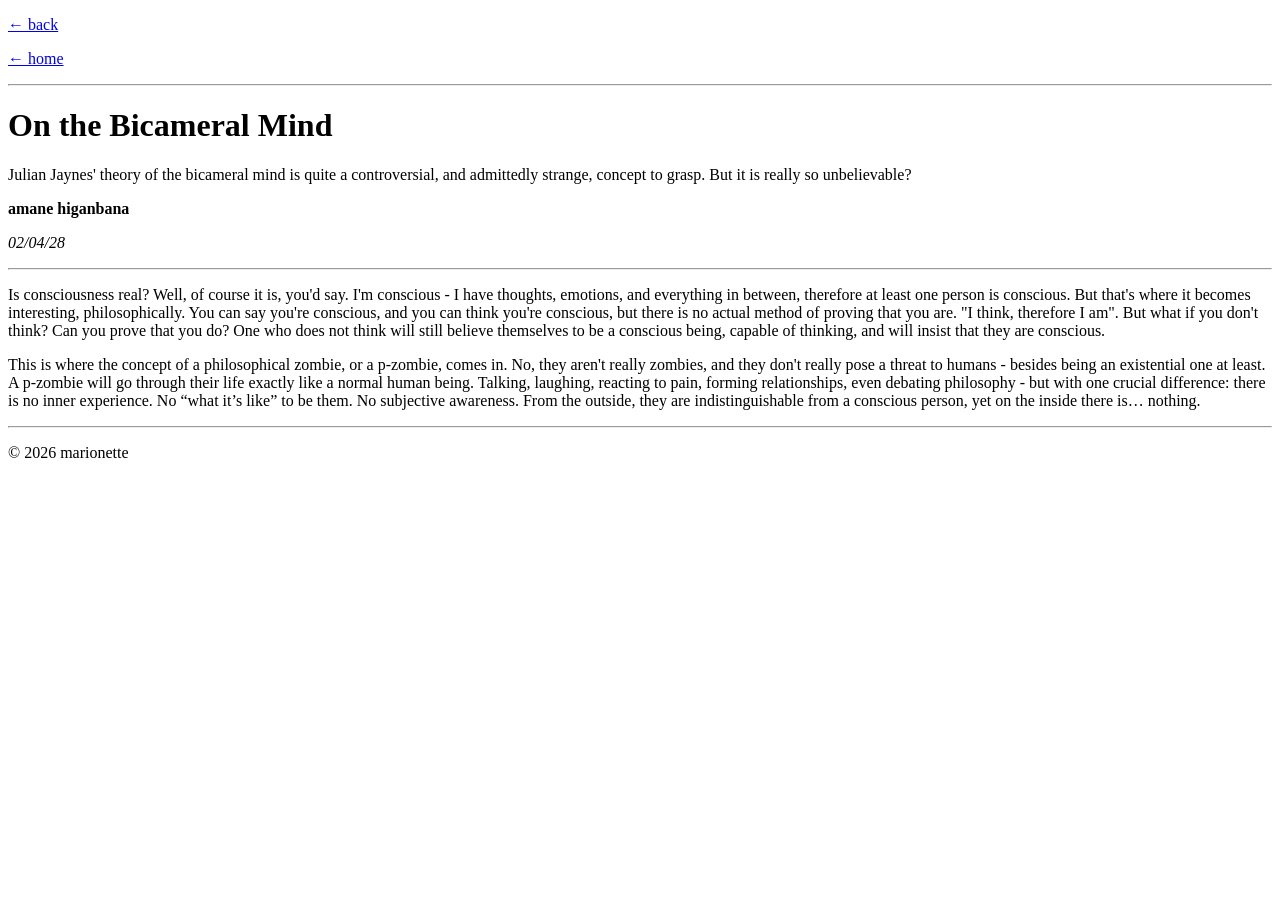
==== article1.html @ d9f22715 "Add files via upload" ====
<!DOCTYPE html>
<html lang="en">
<head>
    <meta charset="UTF-8">
    <title>On the Bicameral Mind</title>
</head>
<body>

    <!-- Navigation -->
    <p><a href="articles.html">← back</a></p>
    <p><a href="index.html">← home</a></p>

    <hr>

    <!-- Article Header -->
    <h1>On the Bicameral Mind</h1>
    <p>Julian Jaynes' theory of the bicameral mind is quite a controversial, and admittedly strange, concept to grasp. But it is really so unbelievable?</p>
    <p><strong>amane higanbana</strong></p>
    <p><em>02/04/28</em></p>

    <hr>

    <!-- Article Content -->
    <p>
      Is consciousness real? Well, of course it is, you'd say. I'm conscious - I have thoughts, emotions, and everything in between, therefore at least one person is conscious. But that's where it becomes interesting, philosophically. You can say you're conscious, and you can think you're conscious, but there is no actual method of proving that you are. "I think, therefore I am". But what if you don't think? Can you prove that you do? One who does not think will still believe themselves to be a conscious being, capable of thinking, and will insist that they are conscious. </p>
    <p>
      This is where the concept of a philosophical zombie, or a p-zombie, comes in. No, they aren't really zombies, and they don't really pose a threat to humans - besides being an existential one at least. A p-zombie will go through their life exactly like a normal human being. Talking, laughing, reacting to pain, forming relationships, even debating philosophy - but with one crucial difference: there is no inner experience. No “what it’s like” to be them. No subjective awareness. From the outside, they are indistinguishable from a conscious person, yet on the inside there is… nothing. </p>
      
    <hr>

    <!-- Footer -->
    <p>© 2026 marionette</p>

</body>
</html>
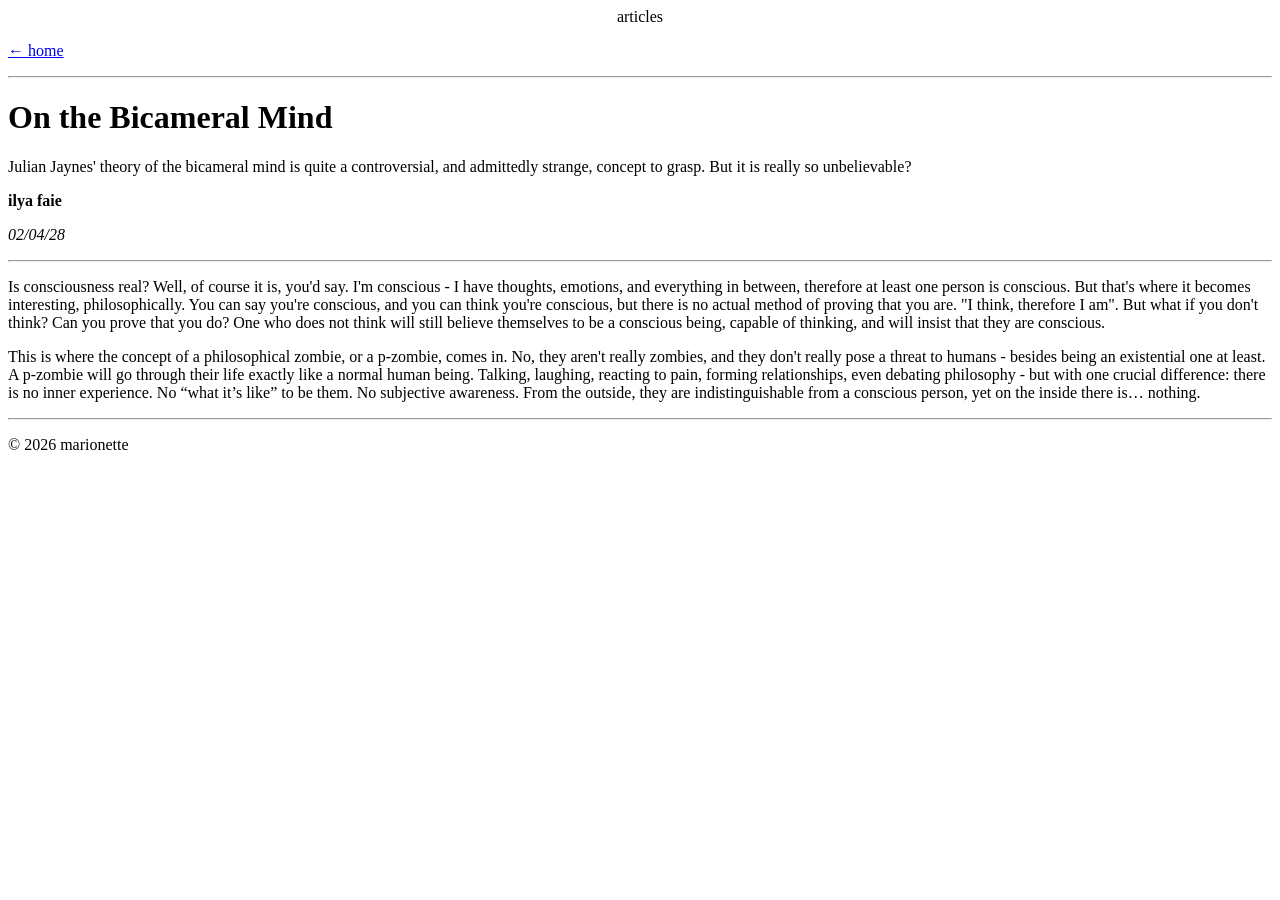
==== commit 300305a6: "Update article1.html" ====
--- a/article1.html
+++ b/article1.html
@@ -7,7 +7,7 @@
 <body>
 
     <!-- Navigation -->
-    <p><a href="articles.html">← back</a></p>
+    <center>articles</center>
     <p><a href="index.html">← home</a></p>
 
     <hr>
@@ -15,7 +15,7 @@
     <!-- Article Header -->
     <h1>On the Bicameral Mind</h1>
     <p>Julian Jaynes' theory of the bicameral mind is quite a controversial, and admittedly strange, concept to grasp. But it is really so unbelievable?</p>
-    <p><strong>amane higanbana</strong></p>
+    <p><strong>ilya faie</strong></p>
     <p><em>02/04/28</em></p>
 
     <hr>
@@ -32,4 +32,4 @@
     <p>© 2026 marionette</p>
 
 </body>
-</html>+</html>
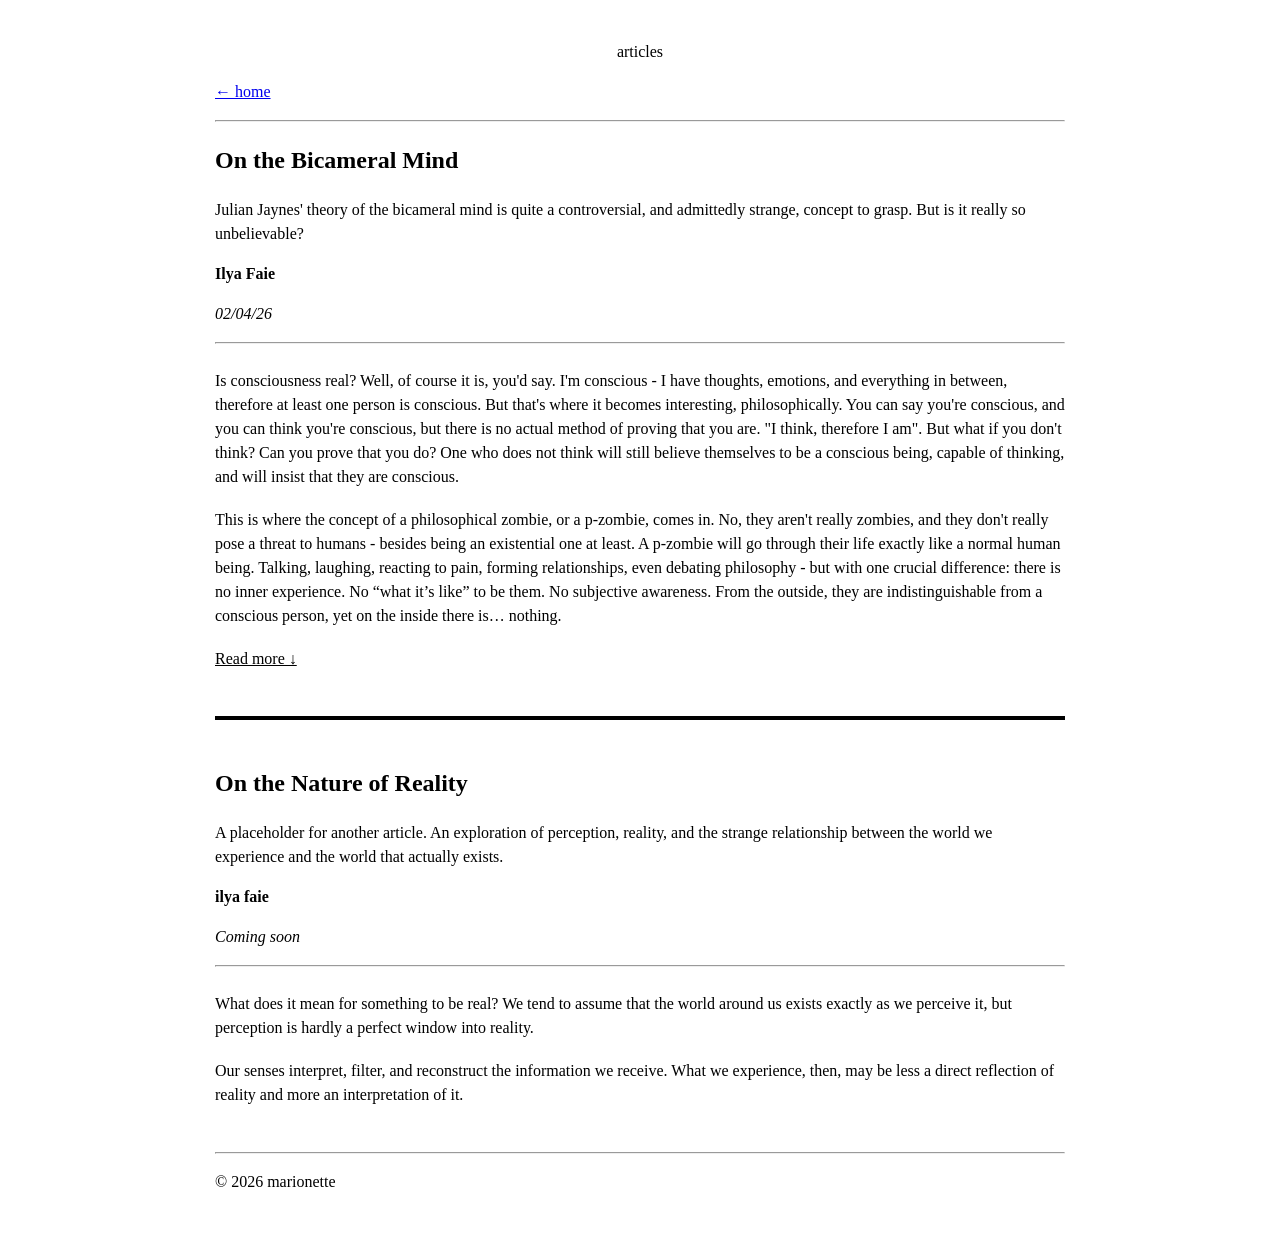
==== commit 0ef65132: "Update article1.html" ====
--- a/article1.html
+++ b/article1.html
@@ -1,9 +1,56 @@
+
 <!DOCTYPE html>
 <html lang="en">
 <head>
     <meta charset="UTF-8">
-    <title>On the Bicameral Mind</title>
+    <meta name="viewport" content="width=device-width, initial-scale=1.0">
+    <title>Articles</title>
+
+    <style>
+        body {
+            max-width: 850px;
+            margin: 40px auto;
+            padding: 0 35px;
+            line-height: 1.5;
+        }
+
+        article {
+            margin-bottom: 45px;
+        }
+
+        .article-content {
+            margin-top: 25px;
+        }
+
+        .article-content p {
+            margin-bottom: 1.2em;
+        }
+
+        .read-more {
+            cursor: pointer;
+            text-decoration: underline;
+            background: none;
+            border: none;
+            padding: 0;
+            font: inherit;
+            color: inherit;
+        }
+
+        .article-separator {
+            border: none;
+            border-top: 4px solid;
+            margin: 45px 0;
+        }
+
+        @media (max-width: 600px) {
+            body {
+                padding: 0 20px;
+                margin: 25px auto;
+            }
+        }
+    </style>
 </head>
+
 <body>
 
     <!-- Navigation -->
@@ -12,24 +59,128 @@
 
     <hr>
 
-    <!-- Article Header -->
-    <h1>On the Bicameral Mind</h1>
-    <p>Julian Jaynes' theory of the bicameral mind is quite a controversial, and admittedly strange, concept to grasp. But it is really so unbelievable?</p>
-    <p><strong>ilya faie</strong></p>
-    <p><em>02/04/28</em></p>
+    <!-- Article One -->
+    <article>
+        <h1>On the Bicameral Mind</h1>
 
-    <hr>
+        <p>
+            Julian Jaynes' theory of the bicameral mind is quite a
+            controversial, and admittedly strange, concept to grasp.
+            But is it really so unbelievable?
+        </p>
 
-    <!-- Article Content -->
-    <p>
-      Is consciousness real? Well, of course it is, you'd say. I'm conscious - I have thoughts, emotions, and everything in between, therefore at least one person is conscious. But that's where it becomes interesting, philosophically. You can say you're conscious, and you can think you're conscious, but there is no actual method of proving that you are. "I think, therefore I am". But what if you don't think? Can you prove that you do? One who does not think will still believe themselves to be a conscious being, capable of thinking, and will insist that they are conscious. </p>
-    <p>
-      This is where the concept of a philosophical zombie, or a p-zombie, comes in. No, they aren't really zombies, and they don't really pose a threat to humans - besides being an existential one at least. A p-zombie will go through their life exactly like a normal human being. Talking, laughing, reacting to pain, forming relationships, even debating philosophy - but with one crucial difference: there is no inner experience. No “what it’s like” to be them. No subjective awareness. From the outside, they are indistinguishable from a conscious person, yet on the inside there is… nothing. </p>
-      
+        <p><strong>Ilya Faie</strong></p>
+        <p><em>02/04/26</em></p>
+
+        <hr>
+
+        <div class="article-content">
+            <p>
+                Is consciousness real? Well, of course it is, you'd say.
+                I'm conscious - I have thoughts, emotions, and everything
+                in between, therefore at least one person is conscious.
+                But that's where it becomes interesting, philosophically.
+                You can say you're conscious, and you can think you're
+                conscious, but there is no actual method of proving that
+                you are. "I think, therefore I am". But what if you don't
+                think? Can you prove that you do? One who does not think
+                will still believe themselves to be a conscious being,
+                capable of thinking, and will insist that they are conscious.
+            </p>
+
+            <p>
+                This is where the concept of a philosophical zombie,
+                or a p-zombie, comes in. No, they aren't really zombies,
+                and they don't really pose a threat to humans - besides
+                being an existential one at least. A p-zombie will go
+                through their life exactly like a normal human being.
+                Talking, laughing, reacting to pain, forming relationships,
+                even debating philosophy - but with one crucial difference:
+                there is no inner experience. No “what it’s like” to be
+                them. No subjective awareness. From the outside, they are
+                indistinguishable from a conscious person, yet on the
+                inside there is… nothing.
+            </p>
+
+            <!-- Hidden continuation -->
+            <div id="article-one-more" hidden>
+                <p>
+                    This raises a rather uncomfortable question:
+                    if consciousness cannot be observed directly,
+                    how can we ever know that it exists in anyone
+                    other than ourselves?
+                </p>
+
+                <p>
+                    And perhaps more importantly, what would it mean
+                    if the experience we call consciousness is not
+                    something humans have always possessed?
+                </p>
+
+                <p>
+                    This is where Julian Jaynes' theory becomes
+                    particularly interesting...
+                </p>
+            </div>
+
+            <button class="read-more"
+                    onclick="toggleArticle('article-one-more', this)">
+                Read more ↓
+            </button>
+        </div>
+    </article>
+
+    <!-- Separator -->
+    <hr class="article-separator">
+
+    <!-- Article Two (Placeholder) -->
+    <article>
+        <h1>On the Nature of Reality</h1>
+
+        <p>
+            A placeholder for another article. An exploration of
+            perception, reality, and the strange relationship between
+            the world we experience and the world that actually exists.
+        </p>
+
+        <p><strong>ilya faie</strong></p>
+        <p><em>Coming soon</em></p>
+
+        <hr>
+
+        <div class="article-content">
+            <p>
+                What does it mean for something to be real? We tend
+                to assume that the world around us exists exactly as
+                we perceive it, but perception is hardly a perfect
+                window into reality.
+            </p>
+
+            <p>
+                Our senses interpret, filter, and reconstruct the
+                information we receive. What we experience, then,
+                may be less a direct reflection of reality and more
+                an interpretation of it.
+            </p>
+        </div>
+    </article>
+
     <hr>
 
     <!-- Footer -->
     <p>© 2026 marionette</p>
 
+    <script>
+        function toggleArticle(id, button) {
+            const content = document.getElementById(id);
+
+            content.hidden = !content.hidden;
+
+            button.textContent = content.hidden
+                ? "Read more ↓"
+                : "Read less ↑";
+        }
+    </script>
+
 </body>
 </html>
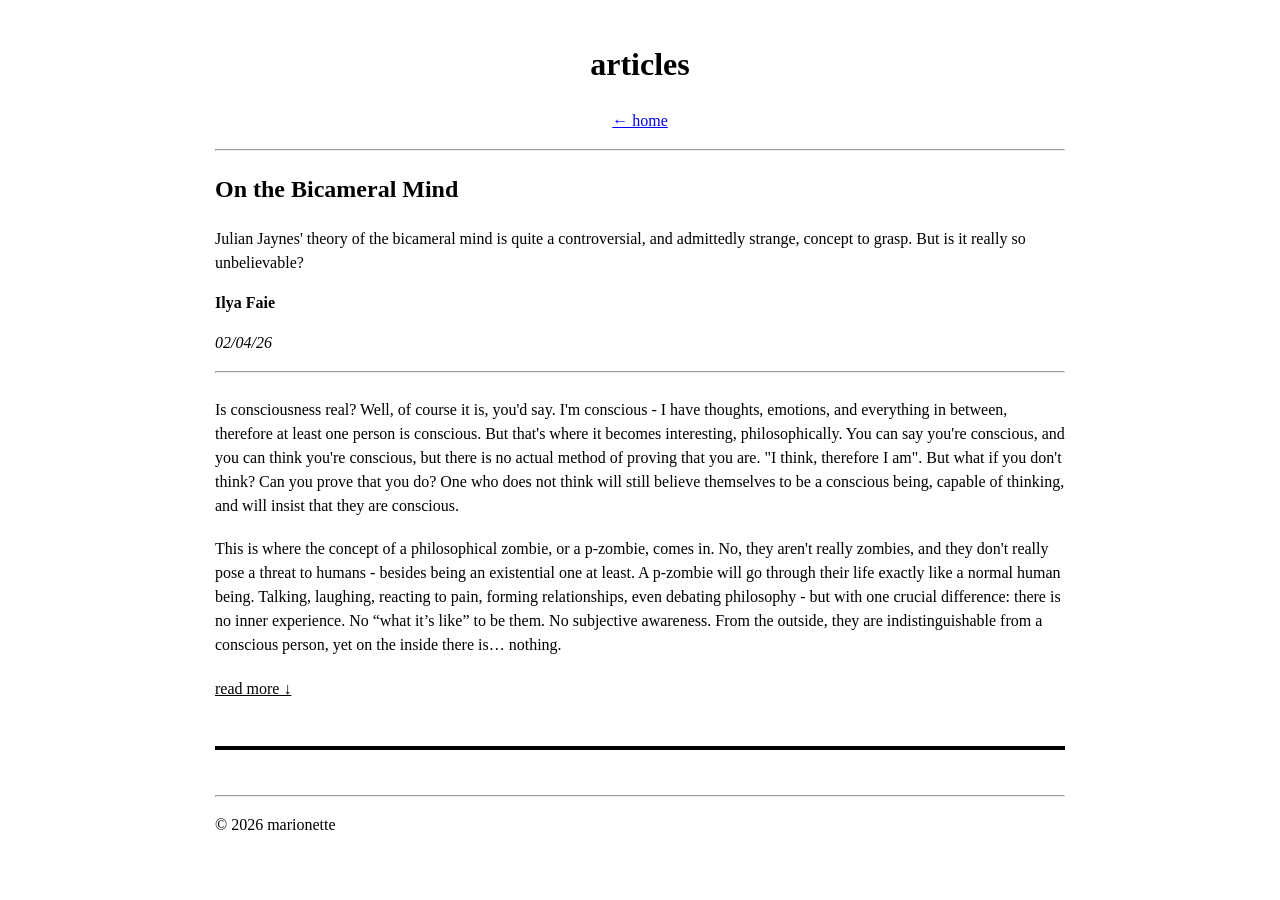
==== commit bfd5c2cf: "Update article1.html" ====
--- a/article1.html
+++ b/article1.html
@@ -4,7 +4,7 @@
 <head>
     <meta charset="UTF-8">
     <meta name="viewport" content="width=device-width, initial-scale=1.0">
-    <title>Articles</title>
+    <title>articles</title>
 
     <style>
         body {
@@ -54,8 +54,8 @@
 <body>
 
     <!-- Navigation -->
-    <center>articles</center>
-    <p><a href="index.html">← home</a></p>
+    <center><h1>articles</h1></center>
+    <center><p><a href="index.html">← home</a></p></center>
 
     <hr>
 
@@ -125,45 +125,13 @@
 
             <button class="read-more"
                     onclick="toggleArticle('article-one-more', this)">
-                Read more ↓
+                read more ↓
             </button>
         </div>
     </article>
 
     <!-- Separator -->
     <hr class="article-separator">
-
-    <!-- Article Two (Placeholder) -->
-    <article>
-        <h1>On the Nature of Reality</h1>
-
-        <p>
-            A placeholder for another article. An exploration of
-            perception, reality, and the strange relationship between
-            the world we experience and the world that actually exists.
-        </p>
-
-        <p><strong>ilya faie</strong></p>
-        <p><em>Coming soon</em></p>
-
-        <hr>
-
-        <div class="article-content">
-            <p>
-                What does it mean for something to be real? We tend
-                to assume that the world around us exists exactly as
-                we perceive it, but perception is hardly a perfect
-                window into reality.
-            </p>
-
-            <p>
-                Our senses interpret, filter, and reconstruct the
-                information we receive. What we experience, then,
-                may be less a direct reflection of reality and more
-                an interpretation of it.
-            </p>
-        </div>
-    </article>
 
     <hr>
 
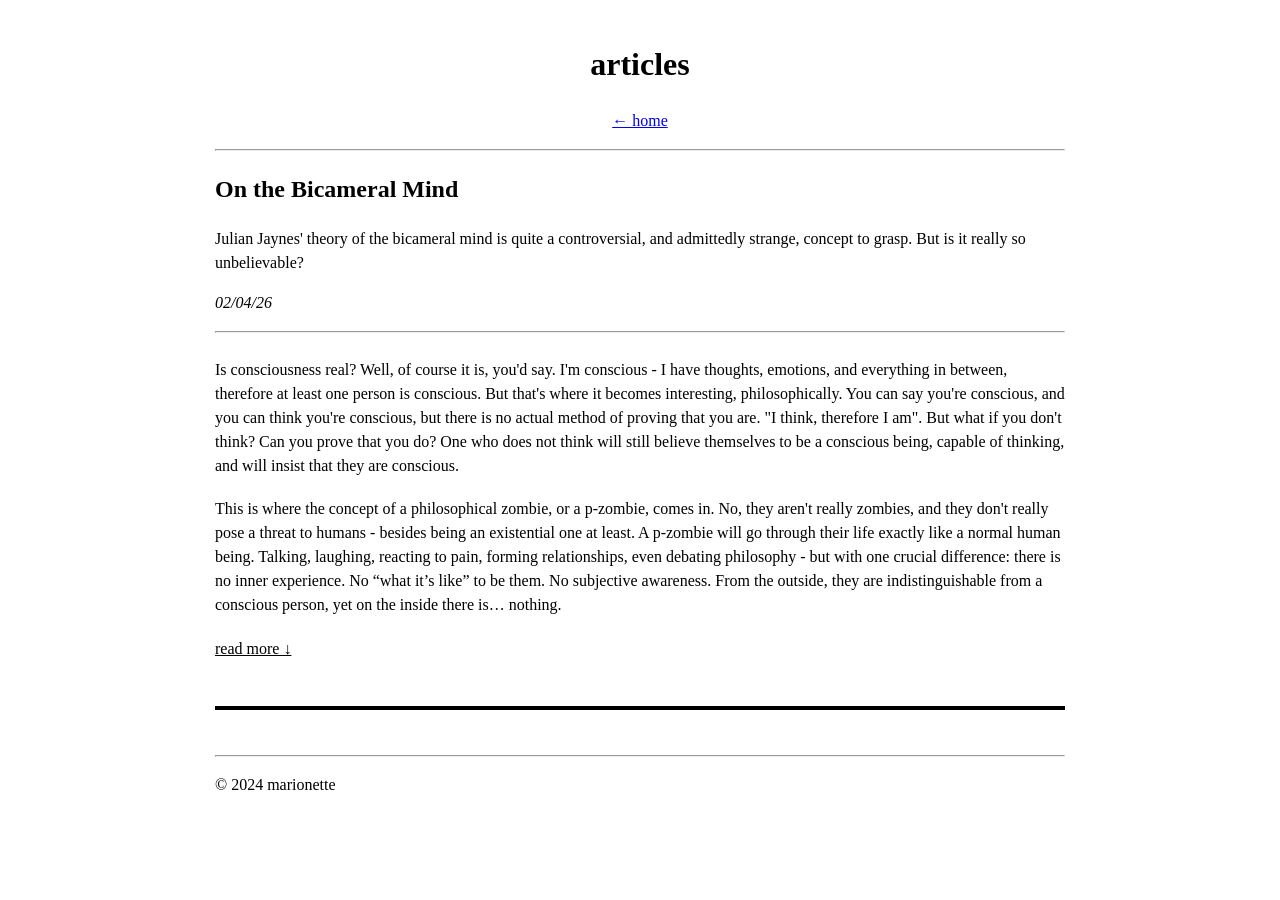
==== commit d6612910: "Update article1.html" ====
--- a/article1.html
+++ b/article1.html
@@ -68,8 +68,6 @@
             controversial, and admittedly strange, concept to grasp.
             But is it really so unbelievable?
         </p>
-
-        <p><strong>Ilya Faie</strong></p>
         <p><em>02/04/26</em></p>
 
         <hr>
@@ -136,7 +134,7 @@
     <hr>
 
     <!-- Footer -->
-    <p>© 2026 marionette</p>
+    <p>© 2024 marionette</p>
 
     <script>
         function toggleArticle(id, button) {
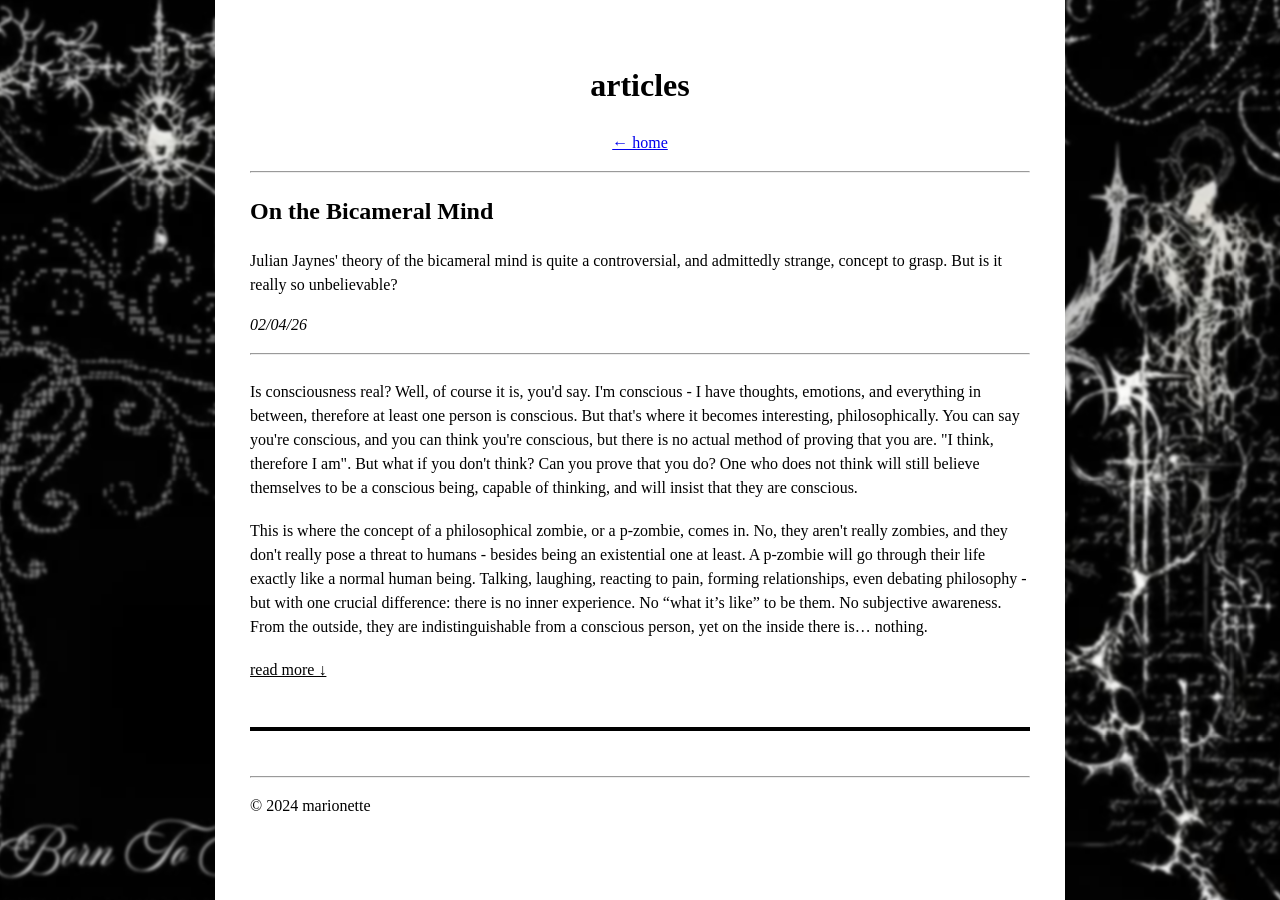
==== commit f78da17a: "Update article1.html" ====
--- a/article1.html
+++ b/article1.html
@@ -1,4 +1,3 @@
-
 <!DOCTYPE html>
 <html lang="en">
 <head>
@@ -8,10 +7,35 @@
 
     <style>
         body {
+            margin: 0;
+            padding: 0;
+            line-height: 1.5;
+            position: relative;
+        }
+
+        body::before {
+            content: "";
+            position: fixed;
+            top: 0;
+            left: 0;
+            width: 100vw;
+            height: 100vh;
+            background-image: url('cybersigilangel.jpg');
+            background-size: cover;
+            background-position: center;
+            background-repeat: no-repeat;
+            filter: blur(1.5px);
+            transform: scale(1.05);
+            z-index: -1;
+        }
+
+        .container {
             max-width: 850px;
-            margin: 40px auto;
-            padding: 0 35px;
-            line-height: 1.5;
+            min-height: 100vh;
+            margin: 0 auto;
+            padding: 40px 35px;
+            background-color: white;
+            box-sizing: border-box;
         }
 
         article {
@@ -43,98 +67,98 @@
         }
 
         @media (max-width: 600px) {
-            body {
-                padding: 0 20px;
-                margin: 25px auto;
+            .container {
+                padding: 25px 20px;
             }
         }
     </style>
 </head>
 
 <body>
-
-    <!-- Navigation -->
-    <center><h1>articles</h1></center>
-    <center><p><a href="index.html">← home</a></p></center>
-
-    <hr>
-
-    <!-- Article One -->
-    <article>
-        <h1>On the Bicameral Mind</h1>
-
-        <p>
-            Julian Jaynes' theory of the bicameral mind is quite a
-            controversial, and admittedly strange, concept to grasp.
-            But is it really so unbelievable?
-        </p>
-        <p><em>02/04/26</em></p>
+    <div class="container">
+        <!-- Navigation -->
+        <center><h1>articles</h1></center>
+        <center><p><a href="index.html">← home</a></p></center>
 
         <hr>
 
-        <div class="article-content">
-            <p>
-                Is consciousness real? Well, of course it is, you'd say.
-                I'm conscious - I have thoughts, emotions, and everything
-                in between, therefore at least one person is conscious.
-                But that's where it becomes interesting, philosophically.
-                You can say you're conscious, and you can think you're
-                conscious, but there is no actual method of proving that
-                you are. "I think, therefore I am". But what if you don't
-                think? Can you prove that you do? One who does not think
-                will still believe themselves to be a conscious being,
-                capable of thinking, and will insist that they are conscious.
-            </p>
+        <!-- Article One -->
+        <article>
+            <h1>On the Bicameral Mind</h1>
 
             <p>
-                This is where the concept of a philosophical zombie,
-                or a p-zombie, comes in. No, they aren't really zombies,
-                and they don't really pose a threat to humans - besides
-                being an existential one at least. A p-zombie will go
-                through their life exactly like a normal human being.
-                Talking, laughing, reacting to pain, forming relationships,
-                even debating philosophy - but with one crucial difference:
-                there is no inner experience. No “what it’s like” to be
-                them. No subjective awareness. From the outside, they are
-                indistinguishable from a conscious person, yet on the
-                inside there is… nothing.
+                Julian Jaynes' theory of the bicameral mind is quite a
+                controversial, and admittedly strange, concept to grasp.
+                But is it really so unbelievable?
             </p>
+            <p><em>02/04/26</em></p>
 
-            <!-- Hidden continuation -->
-            <div id="article-one-more" hidden>
+            <hr>
+
+            <div class="article-content">
                 <p>
-                    This raises a rather uncomfortable question:
-                    if consciousness cannot be observed directly,
-                    how can we ever know that it exists in anyone
-                    other than ourselves?
+                    Is consciousness real? Well, of course it is, you'd say.
+                    I'm conscious - I have thoughts, emotions, and everything
+                    in between, therefore at least one person is conscious.
+                    But that's where it becomes interesting, philosophically.
+                    You can say you're conscious, and you can think you're
+                    conscious, but there is no actual method of proving that
+                    you are. "I think, therefore I am". But what if you don't
+                    think? Can you prove that you do? One who does not think
+                    will still believe themselves to be a conscious being,
+                    capable of thinking, and will insist that they are conscious.
                 </p>
 
                 <p>
-                    And perhaps more importantly, what would it mean
-                    if the experience we call consciousness is not
-                    something humans have always possessed?
+                    This is where the concept of a philosophical zombie,
+                    or a p-zombie, comes in. No, they aren't really zombies,
+                    and they don't really pose a threat to humans - besides
+                    being an existential one at least. A p-zombie will go
+                    through their life exactly like a normal human being.
+                    Talking, laughing, reacting to pain, forming relationships,
+                    even debating philosophy - but with one crucial difference:
+                    there is no inner experience. No “what it’s like” to be
+                    them. No subjective awareness. From the outside, they are
+                    indistinguishable from a conscious person, yet on the
+                    inside there is… nothing.
                 </p>
 
-                <p>
-                    This is where Julian Jaynes' theory becomes
-                    particularly interesting...
-                </p>
+                <!-- Hidden continuation -->
+                <div id="article-one-more" hidden>
+                    <p>
+                        This raises a rather uncomfortable question:
+                        if consciousness cannot be observed directly,
+                        how can we ever know that it exists in anyone
+                        other than ourselves?
+                    </p>
+
+                    <p>
+                        And perhaps more importantly, what would it mean
+                        if the experience we call consciousness is not
+                        something humans have always possessed?
+                    </p>
+
+                    <p>
+                        This is where Julian Jaynes' theory becomes
+                        particularly interesting...
+                    </p>
+                </div>
+
+                <button class="read-more"
+                        onclick="toggleArticle('article-one-more', this)">
+                    read more ↓
+                </button>
             </div>
+        </article>
 
-            <button class="read-more"
-                    onclick="toggleArticle('article-one-more', this)">
-                read more ↓
-            </button>
-        </div>
-    </article>
+        <!-- Separator -->
+        <hr class="article-separator">
 
-    <!-- Separator -->
-    <hr class="article-separator">
+        <hr>
 
-    <hr>
-
-    <!-- Footer -->
-    <p>© 2024 marionette</p>
+        <!-- Footer -->
+        <p>© 2024 marionette</p>
+    </div>
 
     <script>
         function toggleArticle(id, button) {
